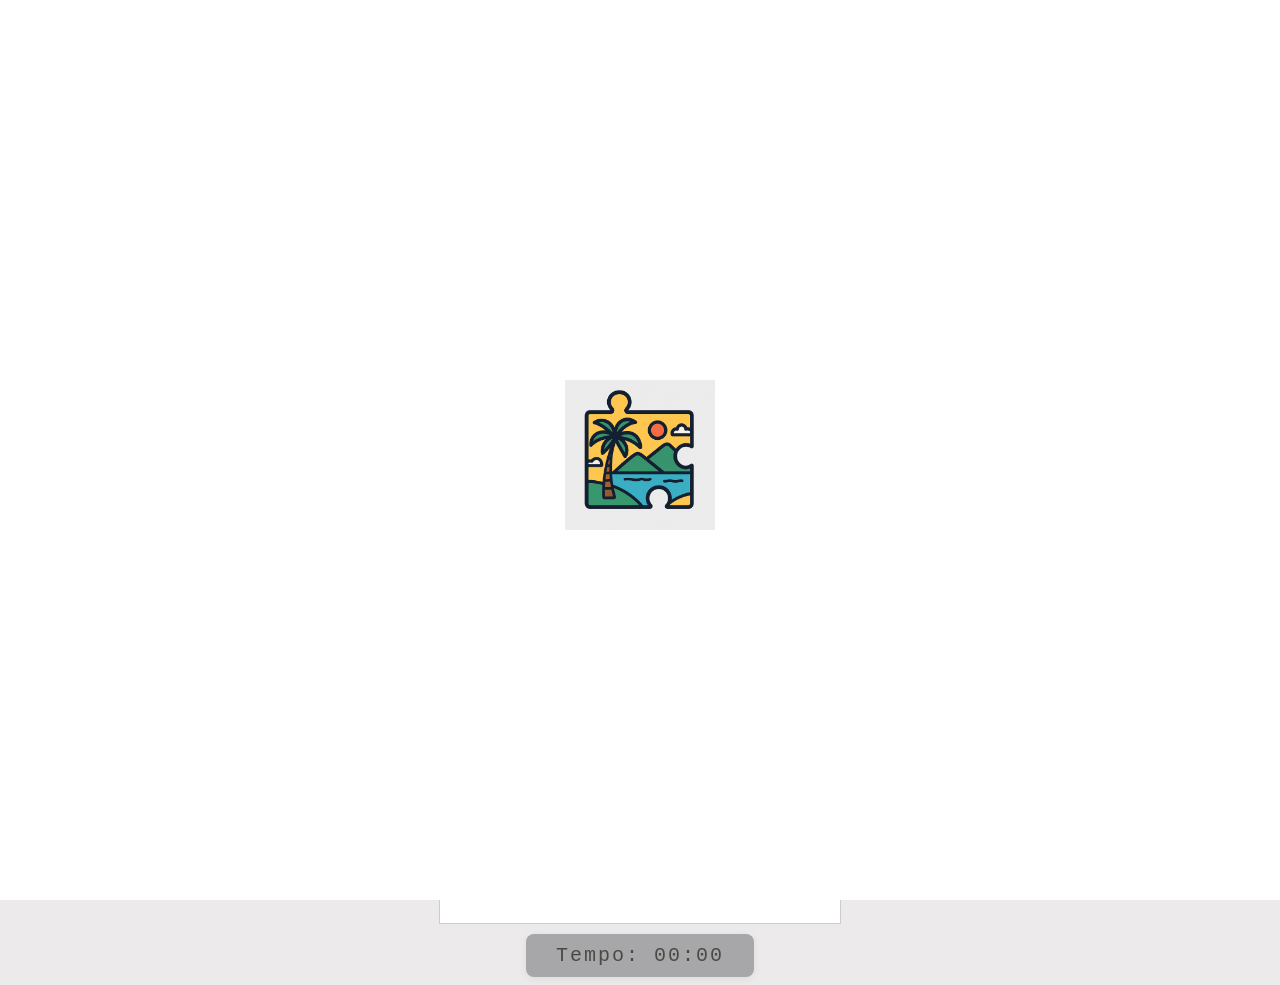
==== jogo.html @ b15f5e36 "ja estar pronto agora so aperfeisoar cada vez mais" ====
<!-- O conteúdo completo do HTML atualizado está logo abaixo -->
<!DOCTYPE html>
<html lang="pt-BR">

<head>
  <meta charset="UTF-8">
  <meta name="viewport" content="width=device-width, initial-scale=1.0">
  <link rel="stylesheet" href="style.css">
  <link rel="icon" href="./imagem/assets/Copilot_20250711_024116.ico">
  <title>shuffle </title>
</head>

<body>
  <h2>Shuffle</h2>
  <div id="tela-inicial"
    style="position: absolute; top:0; left:0; width:100vw; height:100vh; background: #fff; display: flex; align-items: center; justify-content: center; z-index: 10;">
    <button id="botao-iniciar-jogo"
      style="background-color: #664f8b; border: none; border-radius: 60%; width: 100px; height: 100px; display: flex; align-items: center; justify-content: center; box-shadow: 0 0 20px #0003; cursor: pointer;">
      <img src="imagem/assets/Copilot_20250711_024116.ico" alt="Iniciar" style="width: 150px; height: 150px;">
    </button>
  </div>
  <div class="caixa-imagem">
    <!-- ...restante do seu jogo... -->
    <label for="divisao-imagem">Divisão:</label>
    <select id="divisao-imagem">
      <option value="4x2">4 x 2</option>
      <option value="4x3">4 x 3</option>
      <option value="4x4">4 x 4</option>
      <option value="4x5">4 x 5</option>

    </select>
    <label for="imagem-selecao">Imagem:</label>
    <select id="imagem-selecao">
      <option value="Brasil.jpg">Brasil</option>
      <option value="coelho.jpg">Coelho</option>
      <option value="indiana.jpg">Indiana</option>
      <option value="montanha.jpg">Montanha</option>
      <option value="natureza.jpg">Natureza</option>
      <option value="praia-do-forte.jpg">Praia do Forte</option>
      <option value="tropical.jpg">Tropical</option>
    </select>
    <img id="imagem-principal" src="./imagem/Brasil.jpg" style="max-width: 400px; display: block; margin-top: 10px;" />
    <div class="botoes-jogo">
      <button id="iniciar-jogo">Iniciar Jogo</button>
      <button id="reiniciar-jogo">Reiniciar Jogo</button>
    </div>
    <div id="quebra-cabeca"
      style="display: flex; flex-wrap: wrap; width: 400px; height: 300px; margin-top: 20px; border: 1px solid #ccc;">
    </div>
    <div id="cronometro" style="font-size: 20px; margin-top: 10px;">Tempo: 00:00</div>
  </div>
  <audio id="musica-frequencia" loop></audio>

  <script>
    const telaInicial = document.getElementById('tela-inicial');
    const botaoIniciarJogo = document.getElementById('botao-iniciar-jogo');
    const btnIniciar = document.getElementById('iniciar-jogo');

    if (botaoIniciarJogo) {
      botaoIniciarJogo.addEventListener('click', function () {
        telaInicial.style.display = 'none';

      });
    }

    // Evento do botão Iniciar Jogo


    const selectImagem = document.getElementById('imagem-selecao');
    const imgPrincipal = document.getElementById('imagem-principal');
    const selectDivisao = document.getElementById('divisao-imagem');

    const btnReiniciar = document.getElementById('reiniciar-jogo');
    const quebraCabeca = document.getElementById('quebra-cabeca');
    const cronometroDisplay = document.getElementById('cronometro');
    const musicaFrequencia = document.getElementById('musica-frequencia');

    const faixasAudio = [
      './musicas/blue-sky-binaural-meditation-191542.mp3',
      './musicas/gamma-binaural-beats-enhance-brain-power-relaxing-music-for-study-161763.mp3',
      './musicas/kugelsicher-by-tremoxbeatz-302838.mp3',
      './musicas/lost-in-dreams-abstract-chill-downtempo-cinematic-future-beats-270241.mp3',
      './musicas/royalty-free-splint-hard-808-rap-beat-quotflutequot-223009.mp3',
      './musicas/summer-time-type-beat-hard-trap-x-rap-type-beat-372330.mp3',
      './musicas/binaural-beats-6hz-mind-flow-from-album-quottheta-patternsquot-196990.mp3'
    ];

    let tempo = 0;
    let intervaloCronometro = null;
    let pecaArrastando = null;
    let jogoEncerrado = false;

    function atualizarCronometro() {
      const minutos = Math.floor(tempo / 60);
      const segundos = tempo % 60;
      cronometroDisplay.textContent = `Tempo: ${minutos.toString().padStart(2, '0')}:${segundos.toString().padStart(2, '0')}`;
    }
    // reconhecimento da vitoria

    function verificarVitoria() {
      const pecasAtuais = Array.from(quebraCabeca.children);
      const colunas = parseInt(selectDivisao.value.split('x')[0]);
      for (let i = 0; i < pecasAtuais.length; i++) {
        const l = Math.floor(i / colunas);
        const c = i % colunas;
        const posCorreta = `${l}-${c}`;
        if (pecasAtuais[i].dataset.pos !== posCorreta) return false;
      }
      return true;
    }

    function encerrarJogo() {
      if (jogoEncerrado) return;
      jogoEncerrado = true;
      clearInterval(intervaloCronometro);
      musicaFrequencia.pause();
      musicaFrequencia.currentTime = 0;
      setTimeout(() => {
        alert(`✅ Concluído! Parabéns 🎉 Você terminou em ${cronometroDisplay.textContent.replace('Tempo: ', '')}`);
      }, 150);
    }

    function saoVizinhos(p1, p2) {
      const pecas = Array.from(quebraCabeca.children);
      const index1 = pecas.indexOf(p1);
      const index2 = pecas.indexOf(p2);
      const colunas = parseInt(selectDivisao.value.split('x')[0]);
      const diff = Math.abs(index1 - index2);
      return (
        diff === 1 && Math.floor(index1 / colunas) === Math.floor(index2 / colunas)
        || diff === colunas
      );
    }

    selectImagem.addEventListener('change', function () {
      imgPrincipal.src = './imagem/' + this.value;
    });

    btnIniciar.addEventListener('click', function () {
      jogoEncerrado = false;
      quebraCabeca.innerHTML = '';
      tempo = 0;
      atualizarCronometro();
      clearInterval(intervaloCronometro);
      intervaloCronometro = setInterval(() => {
        if (!jogoEncerrado) {
          tempo++;
          atualizarCronometro();
        }
      }, 1000);

      musicaFrequencia.pause();
      musicaFrequencia.currentTime = 0;
      const faixaAleatoria = faixasAudio[Math.floor(Math.random() * faixasAudio.length)];
      musicaFrequencia.src = faixaAleatoria;
      musicaFrequencia.volume = 0.3;
      musicaFrequencia.play().catch(err => console.warn('Erro ao tocar música:', err));

      const divisao = selectDivisao.value.split('x');
      const colunas = parseInt(divisao[0]);
      const linhas = parseInt(divisao[1]);
      let pecas = [];

      for (let l = 0; l < linhas; l++) {
        for (let c = 0; c < colunas; c++) {
          const peca = document.createElement('div');
          // Cálculo padrão
          let largura = 400 / colunas;
          // Se for a última coluna, ajusta para fechar exatamente 400px
          if (c === colunas - 1) {
            largura = 400 - (Math.floor(400 / colunas) * (colunas - 1));
          }


          peca.style.width = largura + 'px';
          peca.style.height = (300 / linhas) + 'px';
          peca.style.backgroundImage = `url('${imgPrincipal.src}')`;
          peca.style.backgroundSize = `${colunas * 100}% ${linhas * 100}%`;
          peca.style.backgroundPosition = `-${c * (400 / colunas)}px -${l * (300 / linhas)}px`;
          peca.style.backgroundSize = `${colunas * 100}% ${linhas * 100}%`;

          peca.style.border = '1px solid #eee';
          peca.style.boxSizing = 'border-box';
          peca.dataset.pos = `${l}-${c}`;
          peca.draggable = true;
          peca.addEventListener('dragstart', dragStart);
          peca.addEventListener('dragover', dragOver);
          peca.addEventListener('drop', drop);
          peca.addEventListener('dragend', dragEnd);
          pecas.push(peca);
        }
      }

      pecas.sort(() => Math.random() - 0.5);
      pecas.forEach(peca => quebraCabeca.appendChild(peca));
    });

    // Evento do botão Reiniciar (apenas uma vez)
    btnReiniciar.addEventListener('click', () => {
      if (!jogoEncerrado) {
        clearInterval(intervaloCronometro);
        musicaFrequencia.pause();
        musicaFrequencia.currentTime = 0;
      }
      btnIniciar.click();
    });

    function dragStart(e) {
      if (jogoEncerrado) return;
      pecaArrastando = this;
      setTimeout(() => this.style.opacity = '0.5', 0);
    }

    function dragOver(e) {
      e.preventDefault();
    }

    function drop(e) {
      e.preventDefault();
      if (jogoEncerrado) return;
      if (pecaArrastando && pecaArrastando !== this && saoVizinhos(pecaArrastando, this)) {
        const temp = document.createElement('div');
        quebraCabeca.replaceChild(temp, pecaArrastando);
        quebraCabeca.replaceChild(pecaArrastando, this);
        quebraCabeca.replaceChild(this, temp);

        if (verificarVitoria()) encerrarJogo();
      }
    }

    function dragEnd(e) {
      this.style.opacity = '';
      pecaArrastando = null;
    }
  </script>
---- style.css ----
body{
 font-family: 'Courier New', Courier, monospace;
 background-color: #eceaea;
 color: #333;
}

h2{
 text-align: center;
 color: #664f8b;
 font-size: 2em;
 margin-top: 20px;
}
.caixa-imagem{
 display:flex; 
 flex-direction: column;
 align-items: center;
 margin-top: 20px;
 border-radius: 10px solid #ccc;
}
label{
 font-size: 1.2em;
 margin-bottom: 10px;
 color: #9d97a5;
}
select{
 width: 100px;
 padding: 10px;
 border-radius: 5px;
 border: 1px solid #ccc;
 font-size: 1em;
}
button{
 background-color: #664f8b;
 color: white;
 padding: 10px 20px;
 border: none;
 border-radius: 5px;
 font-size: 1.2em;
 cursor: pointer;
 margin-top: 10px;
transition: background-color 0.3s;
}

.botoes-jogo {
  display: flex;
  gap: 20px; /* Espaço entre os botões */
  justify-content: center;
  margin-top: 10px;
}
#quebra-cabeca {
  display: flex;
  flex-wrap: wrap;
  width: 400px;
  height: 300px;
  margin-top: 20px;
  border: 1px solid #ccc;
  overflow: hidden; /* Impede que as peças saiam da div */
  background: #fff;
}
button:hover{
 background-color: #145c66;
}
#quebra-cabeca .peca {
  display: flex;
  align-items: center;
  justify-content: center;
  font-size: 1.5em;
  color: #fff;
  cursor: pointer;
  user-select: none; /* Impede a seleção de texto */
  box-sizing: border-box; /* Inclui padding e border no tamanho total */
}
#cronometro {
  font-size: 2em;
  color: #4b4b46;
  background: #a7a6a8;
  border-radius: 8px;
  padding: 10px 30px;
  margin: 20px auto 0 auto;
  text-align: center;
  width: fit-content;
  box-shadow: 0 2px 8px #0001;
  font-family: 'Courier New', Courier, monospace;
  letter-spacing: 2px;
}
#cronometro span {
  color: #664f8b;
  font-weight: bold;
}
#tela-inicial {
  position: absolute;
  top: 0;
  left: 0;
  width: 100vw;
  height: 100vh;
  background-color: rgba(15, 9, 179, 0.8);
  display: flex;
  align-items: center;
  justify-content: center;
  z-index: 10;
}
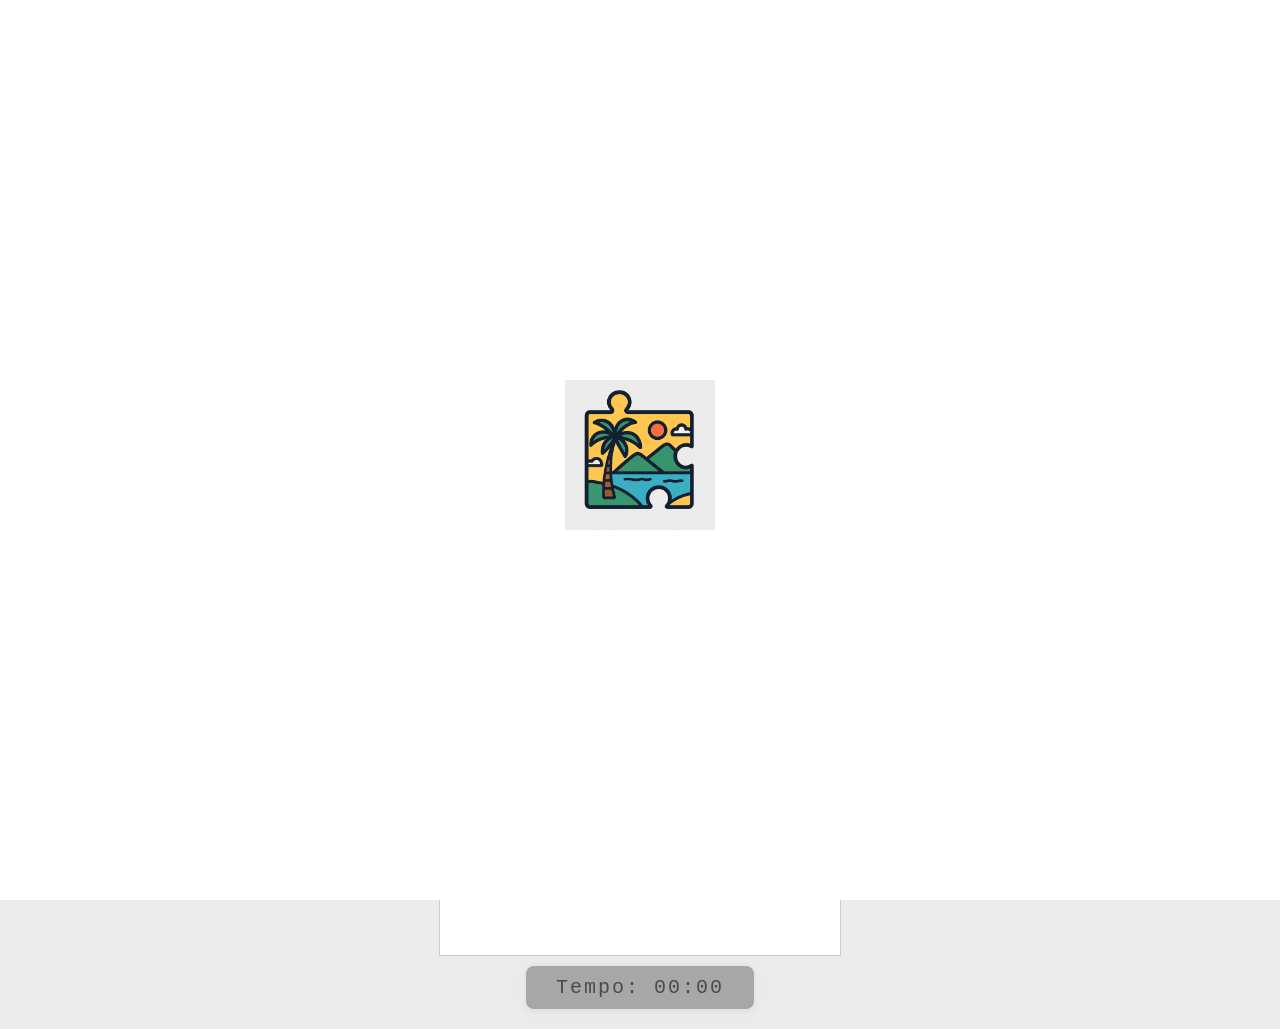
==== commit 4e8d242b: "quartafeira" ====
--- a/jogo.html
+++ b/jogo.html
@@ -39,7 +39,13 @@
       <option value="praia-do-forte.jpg">Praia do Forte</option>
       <option value="tropical.jpg">Tropical</option>
     </select>
-    <img id="imagem-principal" src="./imagem/Brasil.jpg" style="max-width: 400px; display: block; margin-top: 10px;" />
+    <label>
+      <input type="checkbox" id="modo-dificil" />
+      Modo Difícil
+    </label>
+
+    <img id="imagem-principal" src="./imagem/Brasil.jpg" style="max-width: 400px; display: block; margin-top: 10px;"
+      alt="Imagem Principal" />
     <div class="botoes-jogo">
       <button id="iniciar-jogo">Iniciar Jogo</button>
       <button id="reiniciar-jogo">Reiniciar Jogo</button>
@@ -60,8 +66,52 @@
       botaoIniciarJogo.addEventListener('click', function () {
         telaInicial.style.display = 'none';
 
-      });
-    }
+
+        const modoDificil = document.getElementById('modo-dificil').checked;
+        let pecas = [];
+
+        for (let l = 0; l < linhas; l++) {
+          for (let c = 0; c < colunas; c++) {
+            const peca = document.createElement('div');
+            const largura = 400 / colunas;
+            const altura = 300 / linhas;
+
+            peca.style.width = largura + 'px';
+            peca.style.height = altura + 'px';
+            peca.style.backgroundImage = `url('${imgPrincipal.src}')`;
+            peca.style.backgroundSize = `${colunas * 100}% ${linhas * 100}%`;
+            peca.style.backgroundPosition = `-${c * largura}px -${l * altura}px`;
+            peca.style.border = '1px solid #eee';
+            peca.style.boxSizing = 'border-box';
+            peca.dataset.pos = `${l}-${c}`;
+            peca.draggable = true;
+
+            // Aplica rotação se modo difícil estiver ativado
+            if (modoDificil) {
+              const angulo = [0, 90, 180, 270][Math.floor(Math.random() * 4)];
+              peca.style.transform = `rotate(${angulo}deg)`;
+              peca.dataset.angulo = angulo;
+            }
+
+            peca.addEventListener('dragstart', dragStart);
+            peca.addEventListener('dragover', dragOver);
+            peca.addEventListener('drop', drop);
+            peca.addEventListener('dragend', dragEnd);
+
+            pecas.push(peca);
+          }
+
+          // Agora embaralha as peças
+         embaralharArray(pecas);
+
+
+          // E só então adiciona ao quebra-cabeça
+          pecas.forEach(peca => quebraCabeca.appendChild(peca));
+
+        }
+
+     });
+   }
 
     // Evento do botão Iniciar Jogo
 
@@ -107,6 +157,8 @@
         if (pecasAtuais[i].dataset.pos !== posCorreta) return false;
       }
       return true;
+      if (modoDificil && pecasAtuais[i].dataset.angulo !== "0") return false;
+
     }
 
     function encerrarJogo() {
@@ -137,6 +189,7 @@
     });
 
     btnIniciar.addEventListener('click', function () {
+
       jogoEncerrado = false;
       quebraCabeca.innerHTML = '';
       tempo = 0;
@@ -156,10 +209,16 @@
       musicaFrequencia.volume = 0.3;
       musicaFrequencia.play().catch(err => console.warn('Erro ao tocar música:', err));
 
-      const divisao = selectDivisao.value.split('x');
-      const colunas = parseInt(divisao[0]);
-      const linhas = parseInt(divisao[1]);
-      let pecas = [];
+    const modoDificil = document.getElementById('modo-dificil').checked;
+const divisao = selectDivisao.value.split('x');
+const colunas = parseInt(divisao[0]);
+const linhas = parseInt(divisao[1]);
+const imagemSrc = imgPrincipal.src;
+
+quebraCabeca.innerHTML = '';
+const pecas = criarPecas(colunas, linhas, imagemSrc, modoDificil);
+pecas.forEach(peca => quebraCabeca.appendChild(peca));
+
 
       for (let l = 0; l < linhas; l++) {
         for (let c = 0; c < colunas; c++) {
@@ -169,7 +228,12 @@
           // Se for a última coluna, ajusta para fechar exatamente 400px
           if (c === colunas - 1) {
             largura = 400 - (Math.floor(400 / colunas) * (colunas - 1));
+          } if (modoDificil) {
+            const angulo = [0, 90, 180, 270][Math.floor(Math.random() * 4)];
+            peca.style.transform = `rotate(${angulo}deg)`;
+            peca.dataset.angulo = angulo;
           }
+
 
 
           peca.style.width = largura + 'px';
@@ -193,7 +257,66 @@
 
       pecas.sort(() => Math.random() - 0.5);
       pecas.forEach(peca => quebraCabeca.appendChild(peca));
+
     });
+    
+    function criarPecas(colunas, linhas, imagemSrc, modoDificil) {
+  const pecas = [];
+
+  const largura = 400 / colunas;
+  const altura = 300 / linhas;
+
+  for (let l = 0; l < linhas; l++) {
+    for (let c = 0; c < colunas; c++) {
+      const peca = document.createElement('div');
+
+      peca.style.width = `${largura}px`;
+      peca.style.height = `${altura}px`;
+      peca.style.backgroundImage = `url('${imagemSrc}')`;
+      peca.style.backgroundSize = `${colunas * 100}% ${linhas * 100}%`;
+      peca.style.backgroundPosition = `-${c * largura}px -${l * altura}px`;
+
+  for (let l = 0; l < linhas; l++) {
+    for (let c = 0; c < colunas; c++) {
+      const peca = document.createElement('div');
+
+      peca.style.width = `${largura}px`;
+      peca.style.height = `${altura}px`;
+      peca.style.backgroundImage = `url('${imagemSrc}')`;
+      peca.style.backgroundSize = `${colunas * 100}% ${linhas * 100}%`;
+      peca.style.backgroundPosition = `-${c * largura}px -${l * altura}px`;
+      peca.style.border = '1px solid #eee';
+      peca.style.boxSizing = 'border-box';
+      peca.dataset.pos = `${l}-${c}`;
+      peca.draggable = true;
+
+      if (modoDificil) {
+        const angulo = [0, 90, 180, 270][Math.floor(Math.random() * 4)];
+        peca.style.transform = `rotate(${angulo}deg)`;
+        peca.dataset.angulo = angulo;
+      }
+
+      peca.addEventListener('dragstart', dragStart);
+      peca.addEventListener('dragover', dragOver);
+      peca.addEventListener('drop', drop);
+      peca.addEventListener('dragend', dragEnd);
+
+      pecas.push(peca);
+    }
+  }
+
+  embaralharArray(pecas);
+  return pecas;
+
+}
+
+
+
+
+
+
+
+
 
     // Evento do botão Reiniciar (apenas uma vez)
     btnReiniciar.addEventListener('click', () => {
@@ -214,6 +337,13 @@
     function dragOver(e) {
       e.preventDefault();
     }
+
+function embaralharArray(array) {
+  for (let i = array.length - 1; i > 0; i--) {
+    const j = Math.floor(Math.random() * (i + 1));
+    [array[i], array[j]] = [array[j], array[i]];
+  }
+}
 
     function drop(e) {
       e.preventDefault();
--- a/style.css
+++ b/style.css
@@ -69,9 +69,9 @@
   align-items: center;
   justify-content: center;
   font-size: 1.5em;
-  color: #fff;
+  color: #ffffff;
   cursor: pointer;
-  user-select: none; /* Impede a seleção de texto */
+ 
   box-sizing: border-box; /* Inclui padding e border no tamanho total */
 }
 #cronometro {
@@ -102,4 +102,103 @@
   align-items: center;
   justify-content: center;
   z-index: 10;
+}
+/* style.css */
+
+body {
+  font-family: sans-serif;
+  margin: 20px;
+}
+
+
+
+#botao-iniciar-jogo {
+  background-color: #664f8b;
+  border: none;
+  border-radius: 60%;
+  width: 100px;
+  height: 100px;
+  display: flex;
+  align-items: center;
+  justify-content: center;
+  box-shadow: 0 0 20px #0003;
+  cursor: pointer;
+}
+
+#botao-iniciar-jogo img {
+  width: 150px;
+  height: 150px;
+}
+
+.caixa-imagem {
+  margin-top: 20px;
+}
+
+.botoes-jogo {
+  margin-top: 10px;
+}
+
+#quebra-cabeca {
+  display: flex;
+  flex-wrap: wrap;
+  width: 400px;
+  height: 300px;
+  margin-top: 20px;
+  border: 1px solid #ccc;
+}
+
+#cronometro {
+  font-size: 20px;
+  margin-top: 10px;
+}
+
+@media screen and (max-width: 600px) {
+  body {
+    font-size: 14px;
+  }
+  h2 {
+    font-size: 1.5em;
+  }
+  select {
+    width: 80px;
+  }
+  button {
+    padding: 8px 16px;
+    font-size: 1em;
+  }
+  #quebra-cabeca {
+    width: 100%;
+    height: auto;
+    flex-direction: column;
+  }
+  #tela-inicial {
+    flex-direction: column;
+    padding: 20px;
+  }
+  @media screen and (max-width: 400px) {
+    body {
+      font-size: 12px;
+    }
+    h2 {
+      font-size: 1.2em;
+    }
+    select {
+      width: 60px;
+    }
+    button {
+      padding: 6px 12px;
+      font-size: 0.9em;
+    }
+    #quebra-cabeca {
+      width: 100%;
+      height: auto;
+      flex-direction: column;
+    }
+    
+  }
+  #tela-inicial {
+    flex-direction: column;
+    padding: 20px;
+  }
+  
 }
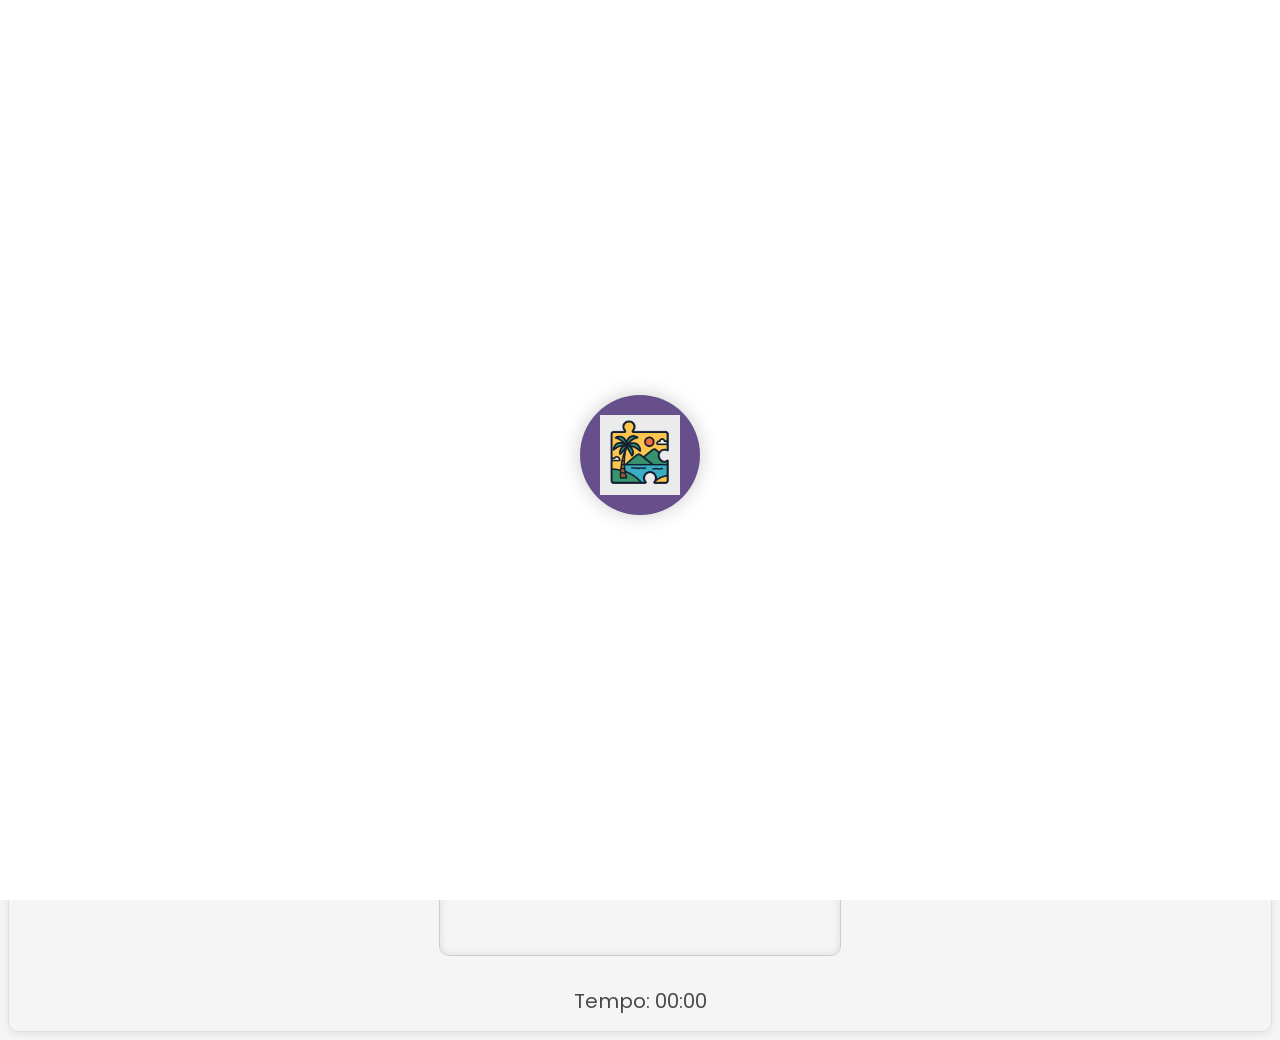
==== commit c7680888: "foi separado o código para melhor organização ,foi mudado o layout do jogo" ====
--- a/jogo.html
+++ b/jogo.html
@@ -6,19 +6,24 @@
   <meta charset="UTF-8">
   <meta name="viewport" content="width=device-width, initial-scale=1.0">
   <link rel="stylesheet" href="style.css">
+  <link href="https://fonts.googleapis.com/css2?family=Poppins:wght@400;600;700&display=swap" rel="stylesheet">
   <link rel="icon" href="./imagem/assets/Copilot_20250711_024116.ico">
   <title>shuffle </title>
 </head>
 
 <body>
   <h2>Shuffle</h2>
-  <div id="tela-inicial"
-    style="position: absolute; top:0; left:0; width:100vw; height:100vh; background: #fff; display: flex; align-items: center; justify-content: center; z-index: 10;">
-    <button id="botao-iniciar-jogo"
-      style="background-color: #664f8b; border: none; border-radius: 60%; width: 100px; height: 100px; display: flex; align-items: center; justify-content: center; box-shadow: 0 0 20px #0003; cursor: pointer;">
-      <img src="imagem/assets/Copilot_20250711_024116.ico" alt="Iniciar" style="width: 150px; height: 150px;">
-    </button>
-  </div>
+<div id="tela-inicial" style="position: fixed; top: 0; left: 0; width: 100vw; height: 100vh; background: #fff; display: flex; align-items: center; justify-content: center; z-index: 999;">
+  <button id="botao-iniciar-jogo" style="background-color: #664f8b; border: none; border-radius: 50%; width: 120px; height: 120px; display: flex; align-items: center; justify-content: center; box-shadow: 0 0 20px #0003; cursor: pointer;">
+    <img src="imagem/assets/Copilot_20250711_024116.ico" alt="Iniciar" style="width: 80px; height: 80px;">
+  </button>
+</div>
+
+
+
+
+
+
   <div class="caixa-imagem">
     <!-- ...restante do seu jogo... -->
     <label for="divisao-imagem">Divisão:</label>
@@ -56,310 +61,6 @@
     <div id="cronometro" style="font-size: 20px; margin-top: 10px;">Tempo: 00:00</div>
   </div>
   <audio id="musica-frequencia" loop></audio>
-
-  <script>
-    const telaInicial = document.getElementById('tela-inicial');
-    const botaoIniciarJogo = document.getElementById('botao-iniciar-jogo');
-    const btnIniciar = document.getElementById('iniciar-jogo');
-
-    if (botaoIniciarJogo) {
-      botaoIniciarJogo.addEventListener('click', function () {
-        telaInicial.style.display = 'none';
-
-
-        const modoDificil = document.getElementById('modo-dificil').checked;
-        let pecas = [];
-
-        for (let l = 0; l < linhas; l++) {
-          for (let c = 0; c < colunas; c++) {
-            const peca = document.createElement('div');
-            const largura = 400 / colunas;
-            const altura = 300 / linhas;
-
-            peca.style.width = largura + 'px';
-            peca.style.height = altura + 'px';
-            peca.style.backgroundImage = `url('${imgPrincipal.src}')`;
-            peca.style.backgroundSize = `${colunas * 100}% ${linhas * 100}%`;
-            peca.style.backgroundPosition = `-${c * largura}px -${l * altura}px`;
-            peca.style.border = '1px solid #eee';
-            peca.style.boxSizing = 'border-box';
-            peca.dataset.pos = `${l}-${c}`;
-            peca.draggable = true;
-
-            // Aplica rotação se modo difícil estiver ativado
-            if (modoDificil) {
-              const angulo = [0, 90, 180, 270][Math.floor(Math.random() * 4)];
-              peca.style.transform = `rotate(${angulo}deg)`;
-              peca.dataset.angulo = angulo;
-            }
-
-            peca.addEventListener('dragstart', dragStart);
-            peca.addEventListener('dragover', dragOver);
-            peca.addEventListener('drop', drop);
-            peca.addEventListener('dragend', dragEnd);
-
-            pecas.push(peca);
-          }
-
-          // Agora embaralha as peças
-         embaralharArray(pecas);
-
-
-          // E só então adiciona ao quebra-cabeça
-          pecas.forEach(peca => quebraCabeca.appendChild(peca));
-
-        }
-
-     });
-   }
-
-    // Evento do botão Iniciar Jogo
-
-
-    const selectImagem = document.getElementById('imagem-selecao');
-    const imgPrincipal = document.getElementById('imagem-principal');
-    const selectDivisao = document.getElementById('divisao-imagem');
-
-    const btnReiniciar = document.getElementById('reiniciar-jogo');
-    const quebraCabeca = document.getElementById('quebra-cabeca');
-    const cronometroDisplay = document.getElementById('cronometro');
-    const musicaFrequencia = document.getElementById('musica-frequencia');
-
-    const faixasAudio = [
-      './musicas/blue-sky-binaural-meditation-191542.mp3',
-      './musicas/gamma-binaural-beats-enhance-brain-power-relaxing-music-for-study-161763.mp3',
-      './musicas/kugelsicher-by-tremoxbeatz-302838.mp3',
-      './musicas/lost-in-dreams-abstract-chill-downtempo-cinematic-future-beats-270241.mp3',
-      './musicas/royalty-free-splint-hard-808-rap-beat-quotflutequot-223009.mp3',
-      './musicas/summer-time-type-beat-hard-trap-x-rap-type-beat-372330.mp3',
-      './musicas/binaural-beats-6hz-mind-flow-from-album-quottheta-patternsquot-196990.mp3'
-    ];
-
-    let tempo = 0;
-    let intervaloCronometro = null;
-    let pecaArrastando = null;
-    let jogoEncerrado = false;
-
-    function atualizarCronometro() {
-      const minutos = Math.floor(tempo / 60);
-      const segundos = tempo % 60;
-      cronometroDisplay.textContent = `Tempo: ${minutos.toString().padStart(2, '0')}:${segundos.toString().padStart(2, '0')}`;
-    }
-    // reconhecimento da vitoria
-
-    function verificarVitoria() {
-      const pecasAtuais = Array.from(quebraCabeca.children);
-      const colunas = parseInt(selectDivisao.value.split('x')[0]);
-      for (let i = 0; i < pecasAtuais.length; i++) {
-        const l = Math.floor(i / colunas);
-        const c = i % colunas;
-        const posCorreta = `${l}-${c}`;
-        if (pecasAtuais[i].dataset.pos !== posCorreta) return false;
-      }
-      return true;
-      if (modoDificil && pecasAtuais[i].dataset.angulo !== "0") return false;
-
-    }
-
-    function encerrarJogo() {
-      if (jogoEncerrado) return;
-      jogoEncerrado = true;
-      clearInterval(intervaloCronometro);
-      musicaFrequencia.pause();
-      musicaFrequencia.currentTime = 0;
-      setTimeout(() => {
-        alert(`✅ Concluído! Parabéns 🎉 Você terminou em ${cronometroDisplay.textContent.replace('Tempo: ', '')}`);
-      }, 150);
-    }
-
-    function saoVizinhos(p1, p2) {
-      const pecas = Array.from(quebraCabeca.children);
-      const index1 = pecas.indexOf(p1);
-      const index2 = pecas.indexOf(p2);
-      const colunas = parseInt(selectDivisao.value.split('x')[0]);
-      const diff = Math.abs(index1 - index2);
-      return (
-        diff === 1 && Math.floor(index1 / colunas) === Math.floor(index2 / colunas)
-        || diff === colunas
-      );
-    }
-
-    selectImagem.addEventListener('change', function () {
-      imgPrincipal.src = './imagem/' + this.value;
-    });
-
-    btnIniciar.addEventListener('click', function () {
-
-      jogoEncerrado = false;
-      quebraCabeca.innerHTML = '';
-      tempo = 0;
-      atualizarCronometro();
-      clearInterval(intervaloCronometro);
-      intervaloCronometro = setInterval(() => {
-        if (!jogoEncerrado) {
-          tempo++;
-          atualizarCronometro();
-        }
-      }, 1000);
-
-      musicaFrequencia.pause();
-      musicaFrequencia.currentTime = 0;
-      const faixaAleatoria = faixasAudio[Math.floor(Math.random() * faixasAudio.length)];
-      musicaFrequencia.src = faixaAleatoria;
-      musicaFrequencia.volume = 0.3;
-      musicaFrequencia.play().catch(err => console.warn('Erro ao tocar música:', err));
-
-    const modoDificil = document.getElementById('modo-dificil').checked;
-const divisao = selectDivisao.value.split('x');
-const colunas = parseInt(divisao[0]);
-const linhas = parseInt(divisao[1]);
-const imagemSrc = imgPrincipal.src;
-
-quebraCabeca.innerHTML = '';
-const pecas = criarPecas(colunas, linhas, imagemSrc, modoDificil);
-pecas.forEach(peca => quebraCabeca.appendChild(peca));
-
-
-      for (let l = 0; l < linhas; l++) {
-        for (let c = 0; c < colunas; c++) {
-          const peca = document.createElement('div');
-          // Cálculo padrão
-          let largura = 400 / colunas;
-          // Se for a última coluna, ajusta para fechar exatamente 400px
-          if (c === colunas - 1) {
-            largura = 400 - (Math.floor(400 / colunas) * (colunas - 1));
-          } if (modoDificil) {
-            const angulo = [0, 90, 180, 270][Math.floor(Math.random() * 4)];
-            peca.style.transform = `rotate(${angulo}deg)`;
-            peca.dataset.angulo = angulo;
-          }
-
-
-
-          peca.style.width = largura + 'px';
-          peca.style.height = (300 / linhas) + 'px';
-          peca.style.backgroundImage = `url('${imgPrincipal.src}')`;
-          peca.style.backgroundSize = `${colunas * 100}% ${linhas * 100}%`;
-          peca.style.backgroundPosition = `-${c * (400 / colunas)}px -${l * (300 / linhas)}px`;
-          peca.style.backgroundSize = `${colunas * 100}% ${linhas * 100}%`;
-
-          peca.style.border = '1px solid #eee';
-          peca.style.boxSizing = 'border-box';
-          peca.dataset.pos = `${l}-${c}`;
-          peca.draggable = true;
-          peca.addEventListener('dragstart', dragStart);
-          peca.addEventListener('dragover', dragOver);
-          peca.addEventListener('drop', drop);
-          peca.addEventListener('dragend', dragEnd);
-          pecas.push(peca);
-        }
-      }
-
-      pecas.sort(() => Math.random() - 0.5);
-      pecas.forEach(peca => quebraCabeca.appendChild(peca));
-
-    });
-    
-    function criarPecas(colunas, linhas, imagemSrc, modoDificil) {
-  const pecas = [];
-
-  const largura = 400 / colunas;
-  const altura = 300 / linhas;
-
-  for (let l = 0; l < linhas; l++) {
-    for (let c = 0; c < colunas; c++) {
-      const peca = document.createElement('div');
-
-      peca.style.width = `${largura}px`;
-      peca.style.height = `${altura}px`;
-      peca.style.backgroundImage = `url('${imagemSrc}')`;
-      peca.style.backgroundSize = `${colunas * 100}% ${linhas * 100}%`;
-      peca.style.backgroundPosition = `-${c * largura}px -${l * altura}px`;
-
-  for (let l = 0; l < linhas; l++) {
-    for (let c = 0; c < colunas; c++) {
-      const peca = document.createElement('div');
-
-      peca.style.width = `${largura}px`;
-      peca.style.height = `${altura}px`;
-      peca.style.backgroundImage = `url('${imagemSrc}')`;
-      peca.style.backgroundSize = `${colunas * 100}% ${linhas * 100}%`;
-      peca.style.backgroundPosition = `-${c * largura}px -${l * altura}px`;
-      peca.style.border = '1px solid #eee';
-      peca.style.boxSizing = 'border-box';
-      peca.dataset.pos = `${l}-${c}`;
-      peca.draggable = true;
-
-      if (modoDificil) {
-        const angulo = [0, 90, 180, 270][Math.floor(Math.random() * 4)];
-        peca.style.transform = `rotate(${angulo}deg)`;
-        peca.dataset.angulo = angulo;
-      }
-
-      peca.addEventListener('dragstart', dragStart);
-      peca.addEventListener('dragover', dragOver);
-      peca.addEventListener('drop', drop);
-      peca.addEventListener('dragend', dragEnd);
-
-      pecas.push(peca);
-    }
-  }
-
-  embaralharArray(pecas);
-  return pecas;
-
-}
-
-
-
-
-
-
-
-
-
-    // Evento do botão Reiniciar (apenas uma vez)
-    btnReiniciar.addEventListener('click', () => {
-      if (!jogoEncerrado) {
-        clearInterval(intervaloCronometro);
-        musicaFrequencia.pause();
-        musicaFrequencia.currentTime = 0;
-      }
-      btnIniciar.click();
-    });
-
-    function dragStart(e) {
-      if (jogoEncerrado) return;
-      pecaArrastando = this;
-      setTimeout(() => this.style.opacity = '0.5', 0);
-    }
-
-    function dragOver(e) {
-      e.preventDefault();
-    }
-
-function embaralharArray(array) {
-  for (let i = array.length - 1; i > 0; i--) {
-    const j = Math.floor(Math.random() * (i + 1));
-    [array[i], array[j]] = [array[j], array[i]];
-  }
-}
-
-    function drop(e) {
-      e.preventDefault();
-      if (jogoEncerrado) return;
-      if (pecaArrastando && pecaArrastando !== this && saoVizinhos(pecaArrastando, this)) {
-        const temp = document.createElement('div');
-        quebraCabeca.replaceChild(temp, pecaArrastando);
-        quebraCabeca.replaceChild(pecaArrastando, this);
-        quebraCabeca.replaceChild(this, temp);
-
-        if (verificarVitoria()) encerrarJogo();
-      }
-    }
-
-    function dragEnd(e) {
-      this.style.opacity = '';
-      pecaArrastando = null;
-    }
-  </script>+</body>
+  <script src="script.js"></script>
+</html>
--- a/style.css
+++ b/style.css
@@ -2,203 +2,129 @@
   
 
 
-body{
- font-family: 'Courier New', Courier, monospace;
- background-color: #eceaea;
- color: #333;
+body {
+  font-family: 'Poppins', sans-serif; /* Vamos usar uma fonte mais moderna */
+  background-color: #f5f5f5; /* Fundo mais suave */
+  color: #4a4a4a; /* Cinza escuro para o texto */
 }
 
-h2{
- text-align: center;
- color: #664f8b;
- font-size: 2em;
- margin-top: 20px;
+#tela-inicial {
+  transition: opacity 0.5s ease;
 }
-.caixa-imagem{
- display:flex; 
- flex-direction: column;
- align-items: center;
- margin-top: 20px;
- border-radius: 10px solid #ccc;
-}
-label{
- font-size: 1.2em;
- margin-bottom: 10px;
- color: #9d97a5;
-}
-select{
- width: 100px;
- padding: 10px;
- border-radius: 5px;
- border: 1px solid #ccc;
- font-size: 1em;
-}
-button{
- background-color: #664f8b;
- color: white;
- padding: 10px 20px;
- border: none;
- border-radius: 5px;
- font-size: 1.2em;
- cursor: pointer;
- margin-top: 10px;
-transition: background-color 0.3s;
+/* Container para centralizar tudo */
+.container {
+  max-width: 600px;
+  margin: 40px auto;
+  padding: 20px;
+  background-color: #ffffff;
+  border-radius: 15px;
+  box-shadow: 0 4px 15px rgba(0, 0, 0, 0.1);
+  text-align: center;
 }
 
-.botoes-jogo {
-  display: flex;
-  gap: 20px; /* Espaço entre os botões */
-  justify-content: center;
+/* Modificação no .caixa-imagem para adicionar sombra e bordas arredondadas */
+.caixa-imagem {
+  display: flex; 
+  flex-direction: column;
+  align-items: center;
+  margin-top: 20px;
+  border: 1px solid #e0e0e0;
+  border-radius: 10px;
+  padding: 15px;
+  box-shadow: 0 2px 8px rgba(0, 0, 0, 0.08);
+}
+
+/* Ajuste no seletor */
+select {
+  width: 150px;
+  padding: 12px;
+  border-radius: 8px;
+  border: 1px solid #dcdcdc;
+  font-size: 1em;
+  font-family: 'Poppins', sans-serif;
+  background-color: #fff;
+  box-shadow: 0 1px 3px rgba(0, 0, 0, 0.05);
+}
+button {
+  background-color: #664f8b;
+  color: white;
+  padding: 12px 25px;
+  border: none;
+  border-radius: 8px;
+  font-size: 1.2em;
+  cursor: pointer;
   margin-top: 10px;
+  transition: background-color 0.3s, transform 0.2s, box-shadow 0.2s;
+  box-shadow: 0 4px 6px rgba(0, 0, 0, 0.1);
+}
+
+button:hover {
+  background-color: #8a6fbf; /* Roxo mais claro */
+  transform: translateY(-2px); /* Efeito de 'subir' ao passar o mouse */
+  box-shadow: 0 6px 12px rgba(0, 0, 0, 0.15); /* Sombra maior */
 }
 #quebra-cabeca {
   display: flex;
   flex-wrap: wrap;
-  width: 400px;
-  height: 300px;
-  margin-top: 20px;
-  border: 1px solid #ccc;
-  overflow: hidden; /* Impede que as peças saiam da div */
-  background: #fff;
-}
-button:hover{
- background-color: #145c66;
-}
-#quebra-cabeca .peca {
-  display: flex;
-  align-items: center;
-  justify-content: center;
-  font-size: 1.5em;
-  color: #ffffff;
-  cursor: pointer;
- 
-  box-sizing: border-box; /* Inclui padding e border no tamanho total */
-}
-#cronometro {
-  font-size: 2em;
-  color: #4b4b46;
-  background: #a7a6a8;
-  border-radius: 8px;
-  padding: 10px 30px;
-  margin: 20px auto 0 auto;
-  text-align: center;
-  width: fit-content;
-  box-shadow: 0 2px 8px #0001;
-  font-family: 'Courier New', Courier, monospace;
-  letter-spacing: 2px;
-}
-#cronometro span {
-  color: #664f8b;
-  font-weight: bold;
-}
-#tela-inicial {
-  position: absolute;
-  top: 0;
-  left: 0;
-  width: 100vw;
-  height: 100vh;
-  background-color: rgba(15, 9, 179, 0.8);
-  display: flex;
-  align-items: center;
-  justify-content: center;
-  z-index: 10;
-}
-/* style.css */
-
-body {
-  font-family: sans-serif;
-  margin: 20px;
+  width: 90vw; /* Usa 90% da largura da tela */
+  max-width: 400px; /* Mas não deixa passar de 400px em telas grandes */
+  height: auto; /* A altura se ajusta automaticamente */
+  margin: 20px auto; /* Centraliza na tela */
+  border-radius: 10px;
+  box-shadow: inset 0 0 10px rgba(0, 0, 0, 0.1);
+  overflow: hidden;
 }
 
+#quebra-cabeca .peca {
+  border: 1px solid rgba(255, 255, 255, 0.5); /* Borda branca transparente para as peças */
+  box-shadow: 0 1px 3px rgba(0, 0, 0, 0.1); /* Sombra sutil nas peças */
+}
+/* Estilos para o jogo em telas de até 768px (tablets em modo retrato) */
+@media (max-width: 768px) {
+  .container {
+    margin: 20px;
+    padding: 10px;
+    border-radius: 10px;
+  }
+  
+  h2 {
+    font-size: 1.5em;
+  }
 
+  .botoes-jogo {
+    flex-direction: column; /* Botões ficam um em cima do outro */
+    gap: 10px;
+  }
 
-#botao-iniciar-jogo {
-  background-color: #664f8b;
-  border: none;
-  border-radius: 60%;
-  width: 100px;
-  height: 100px;
-  display: flex;
-  align-items: center;
-  justify-content: center;
-  box-shadow: 0 0 20px #0003;
-  cursor: pointer;
+  button {
+    width: 80%; /* Botões ocupam mais espaço */
+    margin: 0 auto; /* Centraliza os botões */
+    padding: 10px 20px;
+    font-size: 1em;
+  }
+
+  #cronometro {
+    font-size: 1.5em;
+    padding: 8px 20px;
+  }
 }
 
-#botao-iniciar-jogo img {
-  width: 150px;
-  height: 150px;
-}
-
-.caixa-imagem {
-  margin-top: 20px;
-}
-
-.botoes-jogo {
-  margin-top: 10px;
-}
-
-#quebra-cabeca {
-  display: flex;
-  flex-wrap: wrap;
-  width: 400px;
-  height: 300px;
-  margin-top: 20px;
-  border: 1px solid #ccc;
-}
-
-#cronometro {
-  font-size: 20px;
-  margin-top: 10px;
-}
-
-@media screen and (max-width: 600px) {
+/* Estilos para o jogo em telas de até 480px (celulares) */
+@media (max-width: 480px) {
   body {
     font-size: 14px;
   }
+
   h2 {
-    font-size: 1.5em;
+    font-size: 1.2em;
   }
+
   select {
-    width: 80px;
+    width: 100%;
+    margin-bottom: 10px;
   }
-  button {
-    padding: 8px 16px;
-    font-size: 1em;
+
+  #quebra-cabeca {
+    width: 95vw;
   }
-  #quebra-cabeca {
-    width: 100%;
-    height: auto;
-    flex-direction: column;
-  }
-  #tela-inicial {
-    flex-direction: column;
-    padding: 20px;
-  }
-  @media screen and (max-width: 400px) {
-    body {
-      font-size: 12px;
-    }
-    h2 {
-      font-size: 1.2em;
-    }
-    select {
-      width: 60px;
-    }
-    button {
-      padding: 6px 12px;
-      font-size: 0.9em;
-    }
-    #quebra-cabeca {
-      width: 100%;
-      height: auto;
-      flex-direction: column;
-    }
-    
-  }
-  #tela-inicial {
-    flex-direction: column;
-    padding: 20px;
-  }
-  
 }
